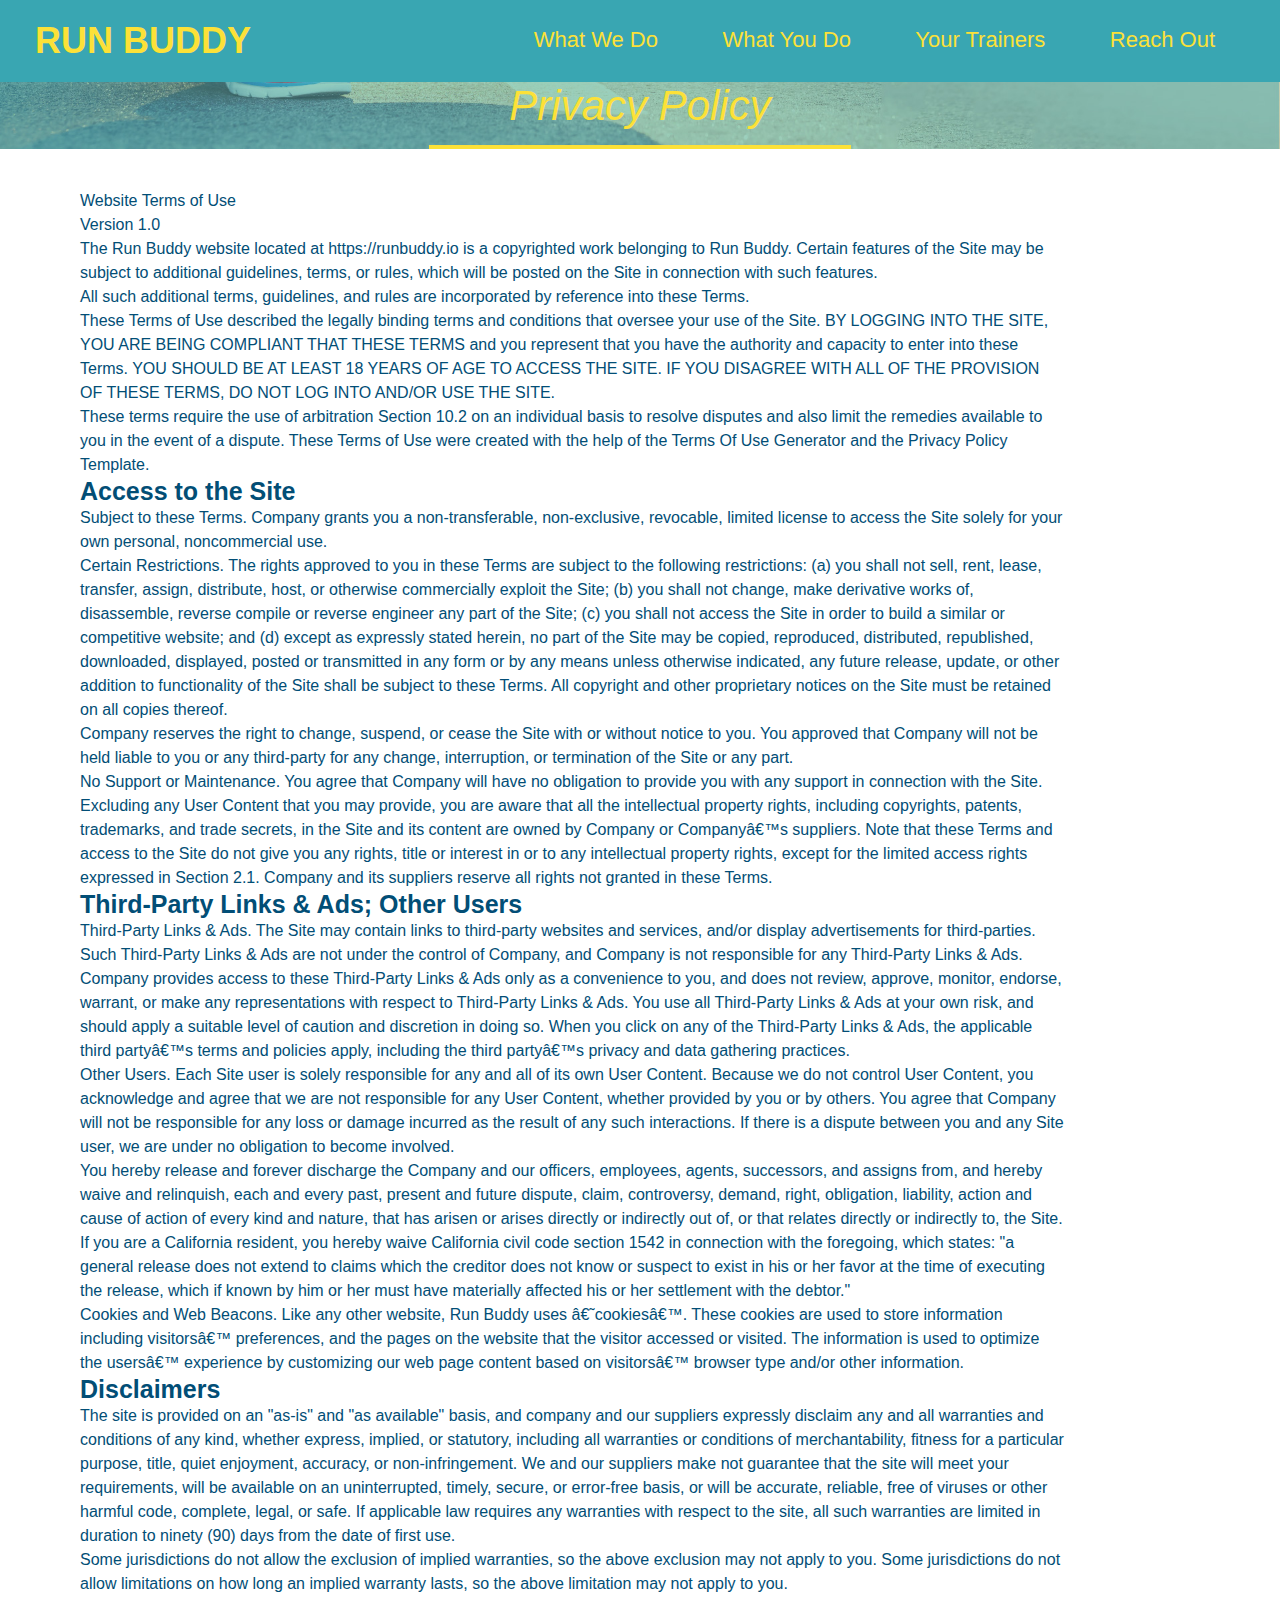
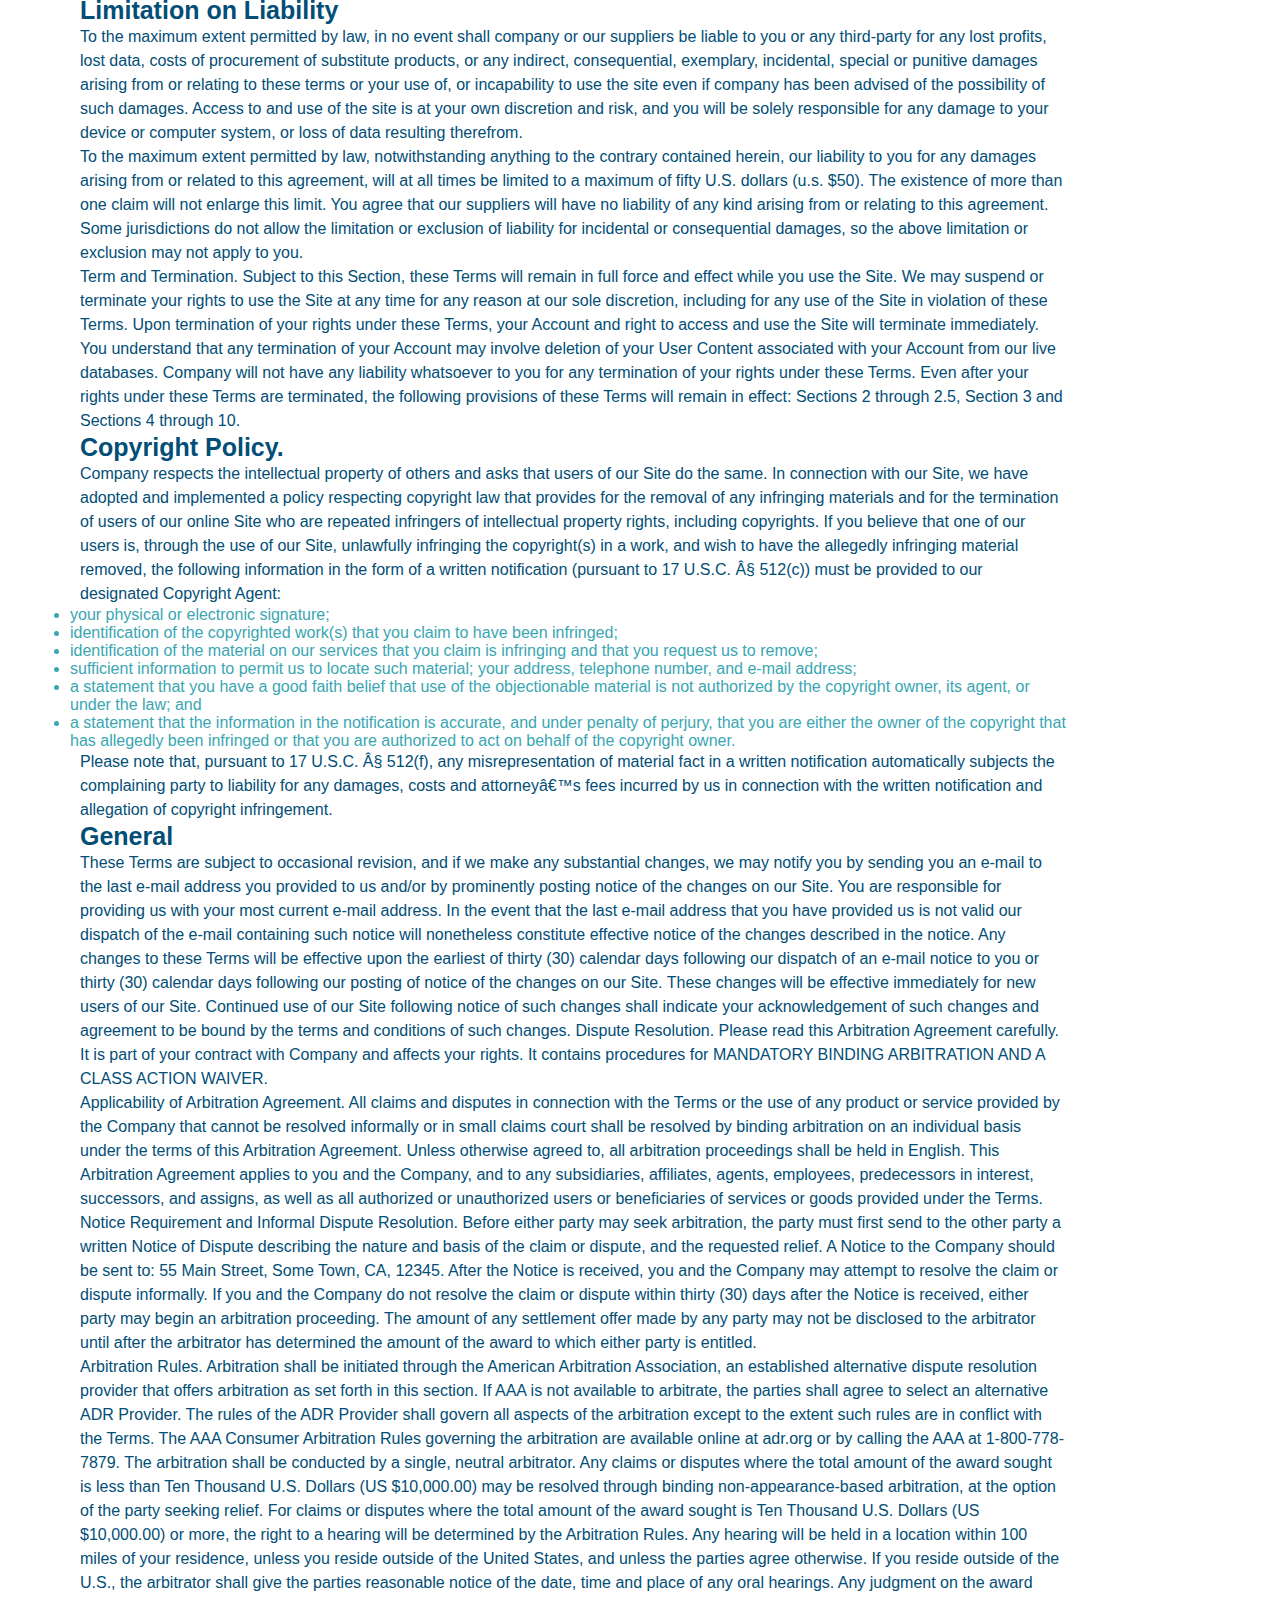
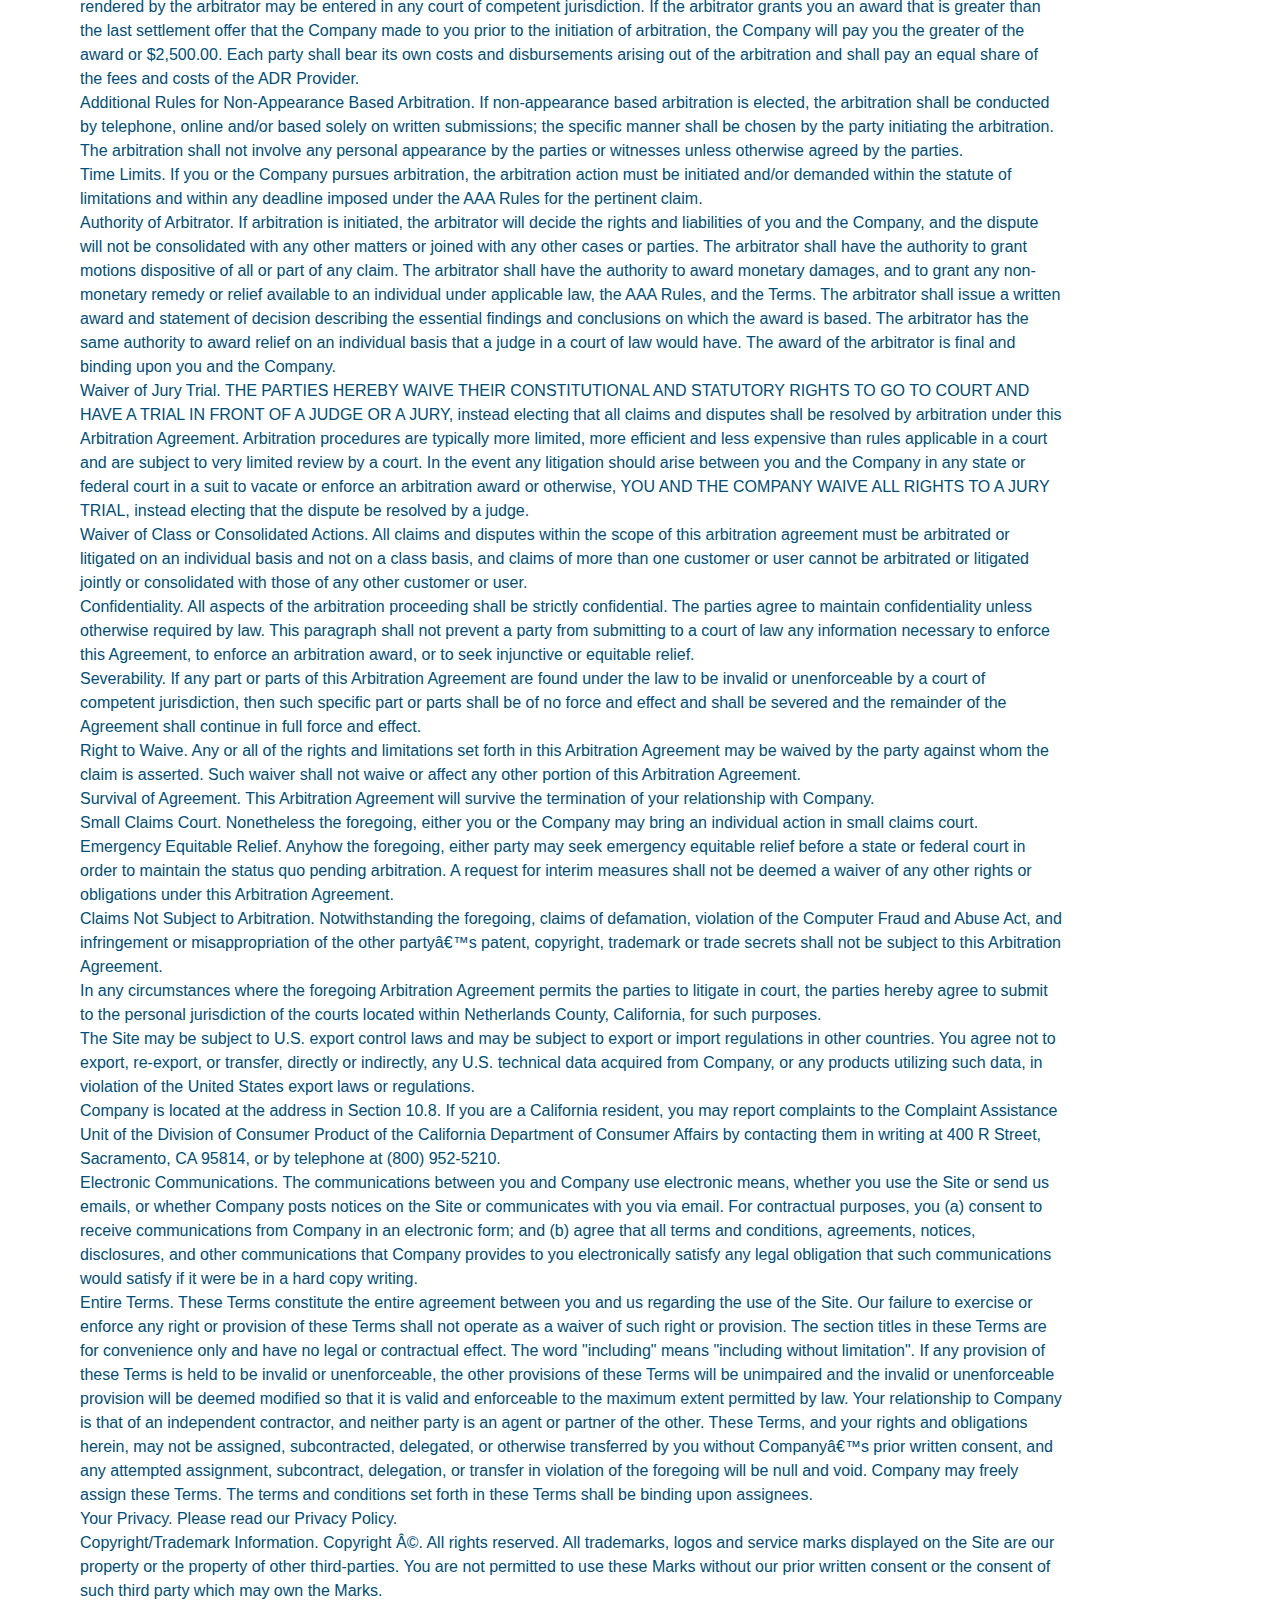
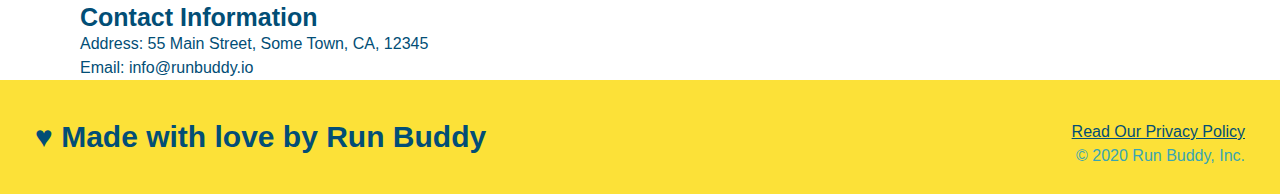
==== privacy-policy.html @ e8839cb5 "changes to css index and added privacy-policy" ====
<!DOCTYPE html>
<html lang="en">
    <head>
        <meta charset="UTF-8" />
        <title>Privacy Policy - Run Buddy</title>
    </head>
    <body>
       <link rel="stylesheet" href="style.css">
       <link rel="stylesheet" href="secondary-styles.css">
        <!-- navigation -->
        <header>
            <h1>
                <a href="/">RUN BUDDY</a>
            </h1>
            <nav>
                <!-- Unordered list element -->
                <ul>
                    <!-- List item element -->
                    <li>
                        <!-- Anchor element -->
                        <a href="./index.html#what-we-do">What We Do</a>
                    </li>
                    <li>
                        <a href="./index.html#what-you-do">What You Do</a>
                    </li>
                    <li>
                        <a href="./index.html#your-trainers">Your Trainers</a>
                    </li>
                    <li>
                        <a href="./index.html#reach-out">Reach Out</a>
                    </li>
                </ul>
            </nav>
        </header>
        <section class="hero">
            <div class="hero hero-secondary">
            <h2 class="page-title">
                Privacy Policy
            </h2>
        </section>
        <article class="secondary-content">

      <p>
        Website Terms of Use
      </p>

      <p>
        Version 1.0
      </p>

      <p>
        The Run Buddy website located at https://runbuddy.io is a copyrighted work belonging to Run Buddy. Certain
        features of the Site may be subject to additional guidelines, terms, or rules, which will be posted on the Site
        in connection with such features.
      </p>

      <p>
        All such additional terms, guidelines, and rules are incorporated by reference into these Terms.
      </p>

      <p>
        These Terms of Use described the legally binding terms and conditions that oversee your use of the Site. BY
        LOGGING INTO THE SITE, YOU ARE BEING COMPLIANT THAT THESE TERMS and you represent that you have the authority
        and capacity to enter into these Terms. YOU SHOULD BE AT LEAST 18 YEARS OF AGE TO ACCESS THE SITE. IF YOU
        DISAGREE WITH ALL OF THE PROVISION OF THESE TERMS, DO NOT LOG INTO AND/OR USE THE SITE.
      </p>

      <p>
        These terms require the use of arbitration Section 10.2 on an individual basis to resolve disputes and also
        limit the remedies available to you in the event of a dispute. These Terms of Use were created with the help of
        the Terms Of Use Generator and the Privacy Policy Template.
      </p>

      <h3>
        Access to the Site
      </h3>

      <p>
        Subject to these Terms. Company grants you a non-transferable, non-exclusive, revocable, limited license to
        access the Site solely for your own personal, noncommercial use.
      </p>

      <p>
        Certain Restrictions. The rights approved to you in these Terms are subject to the following restrictions: (a)
        you shall not sell, rent, lease, transfer, assign, distribute, host, or otherwise commercially exploit the Site;
        (b) you shall not change, make derivative works of, disassemble, reverse compile or reverse engineer any part of
        the Site; (c) you shall not access the Site in order to build a similar or competitive website; and (d) except
        as expressly stated herein, no part of the Site may be copied, reproduced, distributed, republished, downloaded,
        displayed, posted or transmitted in any form or by any means unless otherwise indicated, any future release,
        update, or other addition to functionality of the Site shall be subject to these Terms. All copyright and other
        proprietary notices on the Site must be retained on all copies thereof.
      </p>

      <p>
        Company reserves the right to change, suspend, or cease the Site with or without notice to you. You approved
        that Company will not be held liable to you or any third-party for any change, interruption, or termination of
        the Site or any part.
      </p>

      <p>
        No Support or Maintenance. You agree that Company will have no obligation to provide you with any support in
        connection with the Site.
      </p>

      <p>
        Excluding any User Content that you may provide, you are aware that all the intellectual property rights,
        including copyrights, patents, trademarks, and trade secrets, in the Site and its content are owned by Company
        or Companyâ€™s suppliers. Note that these Terms and access to the Site do not give you any rights, title or
        interest in or to any intellectual property rights, except for the limited access rights expressed in Section
        2.1. Company and its suppliers reserve all rights not granted in these Terms.
      </p>

      <h3>
        Third-Party Links & Ads; Other Users
      </h3>

      <p>
        Third-Party Links & Ads. The Site may contain links to third-party websites and services, and/or display
        advertisements for third-parties. Such Third-Party Links & Ads are not under the control of Company, and Company
        is not responsible for any Third-Party Links & Ads. Company provides access to these Third-Party Links & Ads
        only as a convenience to you, and does not review, approve, monitor, endorse, warrant, or make any
        representations with respect to Third-Party Links & Ads. You use all Third-Party Links & Ads at your own risk,
        and should apply a suitable level of caution and discretion in doing so. When you click on any of the
        Third-Party Links & Ads, the applicable third partyâ€™s terms and policies apply, including the third partyâ€™s
        privacy and data gathering practices.
      </p>

      <p>
        Other Users. Each Site user is solely responsible for any and all of its own User Content. Because we do not
        control User Content, you acknowledge and agree that we are not responsible for any User Content, whether
        provided by you or by others. You agree that Company will not be responsible for any loss or damage incurred as
        the result of any such interactions. If there is a dispute between you and any Site user, we are under no
        obligation to become involved.
      </p>

      <p>
        You hereby release and forever discharge the Company and our officers, employees, agents, successors, and
        assigns from, and hereby waive and relinquish, each and every past, present and future dispute, claim,
        controversy, demand, right, obligation, liability, action and cause of action of every kind and nature, that has
        arisen or arises directly or indirectly out of, or that relates directly or indirectly to, the Site. If you are
        a California resident, you hereby waive California civil code section 1542 in connection with the foregoing,
        which states: "a general release does not extend to claims which the creditor does not know or suspect to exist
        in his or her favor at the time of executing the release, which if known by him or her must have materially
        affected his or her settlement with the debtor."
      </p>

      <p>
        Cookies and Web Beacons. Like any other website, Run Buddy uses â€˜cookiesâ€™. These cookies are used to store
        information including visitorsâ€™ preferences, and the pages on the website that the visitor accessed or visited.
        The information is used to optimize the usersâ€™ experience by customizing our web page content based on visitorsâ€™
        browser type and/or other information.
      </p>

      <h3>
        Disclaimers
      </h3>

      <p>
        The site is provided on an "as-is" and "as available" basis, and company and our suppliers expressly disclaim
        any and all warranties and conditions of any kind, whether express, implied, or statutory, including all
        warranties or conditions of merchantability, fitness for a particular purpose, title, quiet enjoyment, accuracy,
        or non-infringement. We and our suppliers make not guarantee that the site will meet your requirements, will be
        available on an uninterrupted, timely, secure, or error-free basis, or will be accurate, reliable, free of
        viruses or other harmful code, complete, legal, or safe. If applicable law requires any warranties with respect
        to the site, all such warranties are limited in duration to ninety (90) days from the date of first use.
      </p>

      <p>
        Some jurisdictions do not allow the exclusion of implied warranties, so the above exclusion may not apply to
        you. Some jurisdictions do not allow limitations on how long an implied warranty lasts, so the above limitation
        may not apply to you.
      </p>

      <h3>
        Limitation on Liability
      </h3>

      <p>
        To the maximum extent permitted by law, in no event shall company or our suppliers be liable to you or any
        third-party for any lost profits, lost data, costs of procurement of substitute products, or any indirect,
        consequential, exemplary, incidental, special or punitive damages arising from or relating to these terms or
        your use of, or incapability to use the site even if company has been advised of the possibility of such
        damages. Access to and use of the site is at your own discretion and risk, and you will be solely responsible
        for any damage to your device or computer system, or loss of data resulting therefrom.
      </p>

      <p>
        To the maximum extent permitted by law, notwithstanding anything to the contrary contained herein, our liability
        to you for any damages arising from or related to this agreement, will at all times be limited to a maximum of
        fifty U.S. dollars (u.s. $50). The existence of more than one claim will not enlarge this limit. You agree that
        our suppliers will have no liability of any kind arising from or relating to this agreement.
      </p>

      <p>
        Some jurisdictions do not allow the limitation or exclusion of liability for incidental or consequential
        damages, so the above limitation or exclusion may not apply to you.
      </p>

      <p>
        Term and Termination. Subject to this Section, these Terms will remain in full force and effect while you use
        the Site. We may suspend or terminate your rights to use the Site at any time for any reason at our sole
        discretion, including for any use of the Site in violation of these Terms. Upon termination of your rights under
        these Terms, your Account and right to access and use the Site will terminate immediately. You understand that
        any termination of your Account may involve deletion of your User Content associated with your Account from our
        live databases. Company will not have any liability whatsoever to you for any termination of your rights under
        these Terms. Even after your rights under these Terms are terminated, the following provisions of these Terms
        will remain in effect: Sections 2 through 2.5, Section 3 and Sections 4 through 10.
      </p>

      <h3>
        Copyright Policy.
      </h3>

      <p>
        Company respects the intellectual property of others and asks that users of our Site do the same. In connection
        with our Site, we have adopted and implemented a policy respecting copyright law that provides for the removal
        of any infringing materials and for the termination of users of our online Site who are repeated infringers of
        intellectual property rights, including copyrights. If you believe that one of our users is, through the use of
        our Site, unlawfully infringing the copyright(s) in a work, and wish to have the allegedly infringing material
        removed, the following information in the form of a written notification (pursuant to 17 U.S.C. Â§ 512(c)) must
        be provided to our designated Copyright Agent:
      </p>

      <ul>
        <li>
          your physical or electronic signature;
        </li>
        <li>
          identification of the copyrighted work(s) that you claim to have been infringed;
        </li>
        <li>
          identification of the material on our services that you claim is infringing and that you request us to remove;
        </li>
        <li>
          sufficient information to permit us to locate such material; your address, telephone number, and e-mail
          address;
        </li>
        <li>
          a statement that you have a good faith belief that use of the objectionable material is not authorized by the
          copyright owner, its agent, or under the law; and
        </li>
        <li>
          a statement that the information in the notification is accurate, and under penalty of perjury, that you are
          either the owner of the copyright that has allegedly been infringed or that you are authorized to act on
          behalf of the copyright owner.
        </li>
      </ul>

      <p>
        Please note that, pursuant to 17 U.S.C. Â§ 512(f), any misrepresentation of material fact in a written
        notification automatically subjects the complaining party to liability for any damages, costs and attorneyâ€™s
        fees incurred by us in connection with the written notification and allegation of copyright infringement.
      </p>

      <h3>
        General
      </h3>

      <p>
        These Terms are subject to occasional revision, and if we make any substantial changes, we may notify you by
        sending you an e-mail to the last e-mail address you provided to us and/or by prominently posting notice of the
        changes on our Site. You are responsible for providing us with your most current e-mail address. In the event
        that the last e-mail address that you have provided us is not valid our dispatch of the e-mail containing such
        notice will nonetheless constitute effective notice of the changes described in the notice. Any changes to these
        Terms will be effective upon the earliest of thirty (30) calendar days following our dispatch of an e-mail
        notice to you or thirty (30) calendar days following our posting of notice of the changes on our Site. These
        changes will be effective immediately for new users of our Site. Continued use of our Site following notice of
        such changes shall indicate your acknowledgement of such changes and agreement to be bound by the terms and
        conditions of such changes. Dispute Resolution. Please read this Arbitration Agreement carefully. It is part of
        your contract with Company and affects your rights. It contains procedures for MANDATORY BINDING ARBITRATION AND
        A CLASS ACTION WAIVER.
      </p>

      <p>
        Applicability of Arbitration Agreement. All claims and disputes in connection with the Terms or the use of any
        product or service provided by the Company that cannot be resolved informally or in small claims court shall be
        resolved by binding arbitration on an individual basis under the terms of this Arbitration Agreement. Unless
        otherwise agreed to, all arbitration proceedings shall be held in English. This Arbitration Agreement applies to
        you and the Company, and to any subsidiaries, affiliates, agents, employees, predecessors in interest,
        successors, and assigns, as well as all authorized or unauthorized users or beneficiaries of services or goods
        provided under the Terms.
      </p>

      <p>
        Notice Requirement and Informal Dispute Resolution. Before either party may seek arbitration, the party must
        first send to the other party a written Notice of Dispute describing the nature and basis of the claim or
        dispute, and the requested relief. A Notice to the Company should be sent to: 55 Main Street, Some Town, CA,
        12345. After the Notice is received, you and the Company may attempt to resolve the claim or dispute informally.
        If you and the Company do not resolve the claim or dispute within thirty (30) days after the Notice is received,
        either party may begin an arbitration proceeding. The amount of any settlement offer made by any party may not
        be disclosed to the arbitrator until after the arbitrator has determined the amount of the award to which either
        party is entitled.
      </p>

      <p>
        Arbitration Rules. Arbitration shall be initiated through the American Arbitration Association, an established
        alternative dispute resolution provider that offers arbitration as set forth in this section. If AAA is not
        available to arbitrate, the parties shall agree to select an alternative ADR Provider. The rules of the ADR
        Provider shall govern all aspects of the arbitration except to the extent such rules are in conflict with the
        Terms. The AAA Consumer Arbitration Rules governing the arbitration are available online at adr.org or by
        calling the AAA at 1-800-778-7879. The arbitration shall be conducted by a single, neutral arbitrator. Any
        claims or disputes where the total amount of the award sought is less than Ten Thousand U.S. Dollars (US
        $10,000.00) may be resolved through binding non-appearance-based arbitration, at the option of the party seeking
        relief. For claims or disputes where the total amount of the award sought is Ten Thousand U.S. Dollars (US
        $10,000.00) or more, the right to a hearing will be determined by the Arbitration Rules. Any hearing will be
        held in a location within 100 miles of your residence, unless you reside outside of the United States, and
        unless the parties agree otherwise. If you reside outside of the U.S., the arbitrator shall give the parties
        reasonable notice of the date, time and place of any oral hearings. Any judgment on the award rendered by the
        arbitrator may be entered in any court of competent jurisdiction. If the arbitrator grants you an award that is
        greater than the last settlement offer that the Company made to you prior to the initiation of arbitration, the
        Company will pay you the greater of the award or $2,500.00. Each party shall bear its own costs and
        disbursements arising out of the arbitration and shall pay an equal share of the fees and costs of the ADR
        Provider.
      </p>

      <p>
        Additional Rules for Non-Appearance Based Arbitration. If non-appearance based arbitration is elected, the
        arbitration shall be conducted by telephone, online and/or based solely on written submissions; the specific
        manner shall be chosen by the party initiating the arbitration. The arbitration shall not involve any personal
        appearance by the parties or witnesses unless otherwise agreed by the parties.
      </p>

      <p>
        Time Limits. If you or the Company pursues arbitration, the arbitration action must be initiated and/or demanded
        within the statute of limitations and within any deadline imposed under the AAA Rules for the pertinent claim.
      </p>

      <p>
        Authority of Arbitrator. If arbitration is initiated, the arbitrator will decide the rights and liabilities of
        you and the Company, and the dispute will not be consolidated with any other matters or joined with any other
        cases or parties. The arbitrator shall have the authority to grant motions dispositive of all or part of any
        claim. The arbitrator shall have the authority to award monetary damages, and to grant any non-monetary remedy
        or relief available to an individual under applicable law, the AAA Rules, and the Terms. The arbitrator shall
        issue a written award and statement of decision describing the essential findings and conclusions on which the
        award is based. The arbitrator has the same authority to award relief on an individual basis that a judge in a
        court of law would have. The award of the arbitrator is final and binding upon you and the Company.
      </p>

      <p>
        Waiver of Jury Trial. THE PARTIES HEREBY WAIVE THEIR CONSTITUTIONAL AND STATUTORY RIGHTS TO GO TO COURT AND HAVE
        A TRIAL IN FRONT OF A JUDGE OR A JURY, instead electing that all claims and disputes shall be resolved by
        arbitration under this Arbitration Agreement. Arbitration procedures are typically more limited, more efficient
        and less expensive than rules applicable in a court and are subject to very limited review by a court. In the
        event any litigation should arise between you and the Company in any state or federal court in a suit to vacate
        or enforce an arbitration award or otherwise, YOU AND THE COMPANY WAIVE ALL RIGHTS TO A JURY TRIAL, instead
        electing that the dispute be resolved by a judge.
      </p>

      <p>
        Waiver of Class or Consolidated Actions. All claims and disputes within the scope of this arbitration agreement
        must be arbitrated or litigated on an individual basis and not on a class basis, and claims of more than one
        customer or user cannot be arbitrated or litigated jointly or consolidated with those of any other customer or
        user.
      </p>

      <p>
        Confidentiality. All aspects of the arbitration proceeding shall be strictly confidential. The parties agree to
        maintain confidentiality unless otherwise required by law. This paragraph shall not prevent a party from
        submitting to a court of law any information necessary to enforce this Agreement, to enforce an arbitration
        award, or to seek injunctive or equitable relief.
      </p>

      <p>
        Severability. If any part or parts of this Arbitration Agreement are found under the law to be invalid or
        unenforceable by a court of competent jurisdiction, then such specific part or parts shall be of no force and
        effect and shall be severed and the remainder of the Agreement shall continue in full force and effect.
      </p>

      <p>
        Right to Waive. Any or all of the rights and limitations set forth in this Arbitration Agreement may be waived
        by the party against whom the claim is asserted. Such waiver shall not waive or affect any other portion of this
        Arbitration Agreement.
      </p>

      <p>
        Survival of Agreement. This Arbitration Agreement will survive the termination of your relationship with
        Company.
      </p>

      <p>
        Small Claims Court. Nonetheless the foregoing, either you or the Company may bring an individual action in small
        claims court.
      </p>

      <p>
        Emergency Equitable Relief. Anyhow the foregoing, either party may seek emergency equitable relief before a
        state or federal court in order to maintain the status quo pending arbitration. A request for interim measures
        shall not be deemed a waiver of any other rights or obligations under this Arbitration Agreement.
      </p>

      <p>
        Claims Not Subject to Arbitration. Notwithstanding the foregoing, claims of defamation, violation of the
        Computer Fraud and Abuse Act, and infringement or misappropriation of the other partyâ€™s patent, copyright,
        trademark or trade secrets shall not be subject to this Arbitration Agreement.
      </p>

      <p>
        In any circumstances where the foregoing Arbitration Agreement permits the parties to litigate in court, the
        parties hereby agree to submit to the personal jurisdiction of the courts located within Netherlands County,
        California, for such purposes.
      </p>

      <p>
        The Site may be subject to U.S. export control laws and may be subject to export or import regulations in other
        countries. You agree not to export, re-export, or transfer, directly or indirectly, any U.S. technical data
        acquired from Company, or any products utilizing such data, in violation of the United States export laws or
        regulations.
      </p>

      <p>
        Company is located at the address in Section 10.8. If you are a California resident, you may report complaints
        to the Complaint Assistance Unit of the Division of Consumer Product of the California Department of Consumer
        Affairs by contacting them in writing at 400 R Street, Sacramento, CA 95814, or by telephone at (800) 952-5210.
      </p>

      <p>
        Electronic Communications. The communications between you and Company use electronic means, whether you use the
        Site or send us emails, or whether Company posts notices on the Site or communicates with you via email. For
        contractual purposes, you (a) consent to receive communications from Company in an electronic form; and (b)
        agree that all terms and conditions, agreements, notices, disclosures, and other communications that Company
        provides to you electronically satisfy any legal obligation that such communications would satisfy if it were be
        in a hard copy writing.
      </p>

      <p>
        Entire Terms. These Terms constitute the entire agreement between you and us regarding the use of the Site. Our
        failure to exercise or enforce any right or provision of these Terms shall not operate as a waiver of such right
        or provision. The section titles in these Terms are for convenience only and have no legal or contractual
        effect. The word "including" means "including without limitation". If any provision of these Terms is held to be
        invalid or unenforceable, the other provisions of these Terms will be unimpaired and the invalid or
        unenforceable provision will be deemed modified so that it is valid and enforceable to the maximum extent
        permitted by law. Your relationship to Company is that of an independent contractor, and neither party is an
        agent or partner of the other. These Terms, and your rights and obligations herein, may not be assigned,
        subcontracted, delegated, or otherwise transferred by you without Companyâ€™s prior written consent, and any
        attempted assignment, subcontract, delegation, or transfer in violation of the foregoing will be null and void.
        Company may freely assign these Terms. The terms and conditions set forth in these Terms shall be binding upon
        assignees.
      </p>

      <p>
        Your Privacy. Please read our Privacy Policy.
      </p>

      <p>
        Copyright/Trademark Information. Copyright Â©. All rights reserved. All trademarks, logos and service marks
        displayed on the Site are our property or the property of other third-parties. You are not permitted to use
        these Marks without our prior written consent or the consent of such third party which may own the Marks.
      </p>

      <h3>
        Contact Information
      </h3>

      <p>
        Address: 55 Main Street, Some Town, CA, 12345
      </p>

      <p>
        Email: info@runbuddy.io
      </p>

    </div>
</section>
        </article>
         <!-- footer -->
         <footer>
            <h2>&hearts; Made with love by Run Buddy</h2>
            <div>
                <a href="#">Read Our Privacy Policy</a><br />
                &copy; 2020 Run Buddy, Inc.
            </div>
        </footer>
    </body>
</html>
    </body>
</html>
---- style.css ----
* {
    margin: 0;
    padding: 0;
    box-sizing: border-box;
}
body {
    /* more on this crazy alphanumerical value in a minute! */
    color: #39a6b2;
    font-family: Helvetica, Arial, sans-serif;
}
/* apply styles to <header> */
header {
    padding: 20px 35px;
    background-color: #39a6b2;
}
header h1 {
    font-weight: bold;
    font-size: 36px;
    color: #fce138;
    margin: 0;
    display: inline;
}

header a {
    text-decoration: none;
    color: #fce138;
}
header nav {
    float: right;
    margin: 7px 0;
}
header nav ul li {
    display: inline;
}
header nav ul li a {
    margin: 0 30px;
    font-weight: lighter;
    font-size: 22px;
}
footer {
    background: #fce138;
    width: 100%;
    padding: 40px 35px;
}
footer h2 {
    display: inline;
    color: #024e76;
    font-size: 30px;
    margin: 0;
}
footer div {
    float: right;
    line-height: 1.5;
    text-align: right;
}
footer a {
    color: #024e76;
}
/* Homepage Hero Style Start */
.hero {
    background-image: url("./assets images/hero-bg.jpg");
    height: 600px;
    background-size: cover;
    background-position: center;
    position: relative;
}
.hero-2 {
    background-size: cover;
    background-position: center;
    position: relative;
}
.hero-form {
    border-style: solid;
    border-width: 3px;
    border-color: #024e76;
    background-color: #fce138;
    padding: 20px;
    width: 500px;
    color: #024e76;
    position: absolute;
    bottom: 120px;
    right: 140px;
}
.hero h3 {
    font-size: 24px;
    margin: 0px;

}
.hero-form p {
    margin: 5px 0 15px 0;
}
.form-input {
    border: 1px solid #024e76;
    display: block;
    padding: 7px 15px;
    font-size: 16px;
    color: #024e76;
    width: 100%;
    margin-bottom: 15px;
}
.hero-form label {
    margin: 0 5px;
}
.hero-form button {
    color: #fce138;
    background-color: #024e76;
    border: none;
    padding: 10px 20px;
    font-size: 16px;
}
.intro {
    text-align: center;
}
/* remove this entire CSS Rule */
.intro h2 {
    /* add this alongside your other declarations */
    display: inline-block;
    font-size: 55px;
    color: #024e76;
    margin-bottom: 35px;
    padding: 0 100px 20px 100px;
    border-bottom: 3px solid;
    border-color: #fce138;
}
.intro p {
    /* add this alongside your other declarations */
    margin: 0 auto;
    line-height: 1.7;
    color: #39a6b2;
    width: 80%;
    font-size: 20px;
}
.steps {
    text-align: center;
    background: #fce138
}
/* and this one */
.steps h2 {
    font-size: 55px;
    color: #024e76;
    margin-bottom: 35px;
    padding: 0 100px 20px 100px;
    border-bottom: 3px solid;
    border-color: #39a6b2;
}
.steps div {
    margin-bottom: 80px;
}
.steps img {
    width: 15%;
    margin: 10px 0;
}
.steps h3 {
    color: #024e76;
    font-size: 46px;
    margin-top: 10px;
}
.steps p{
    color: #39a6b2;
    font-size: 23px;
}
.steps span {
    font-size: 38px;
}
.section-title {
    font-size: 55px;
    color: #024e76;
    margin-bottom: 35px;
    padding: 0 100px 20px 100px;
    border-bottom: 3px solid;
}
.primary-border {
    border-color: #fce138;
}
.secondary-border {
    border-color: #39a6b2;
}
.trainers {
    text-align: center;
}
.trainer {
    width: 900px;
    margin: 0 auto 30px auto;
    background: #024e76;
    color: #fce138;
    overflow: auto
}
.trainer img {
    width: 35%;
    float: left;
}
.trainer-bio {
    padding: 35px;
    float: left;
    width: 65%;
}
.text-left {
    text-align: left;
}
.text-right {
    text-align: right;
}
.trainer-bio h3 {
    font-size: 32px;
    margin-bottom: 8px;
}
.trainer-bio h4 {
    font-weight: lighter;
    font-size: 26px;
    margin-bottom: 25px;
}
.trainer-bio p {
    font-size: 17px;
    line-height: 1.3;
}
/* REACH OUT STYLES START */
.contact {
    text-align: center;
    background: #024e76;
}
.contact h2 {
    color: #fce138;
}
.contact-info iframe {
    width: 400px;
    height: 400px;
}
.contact-info div {
    width: 410px;
    display: inline-block;
    vertical-align: top;
    text-align: left;
    margin: 30px 0 0 60px;
    color: white;
}
.contact-info h3 {
    color: #fce138;
    font-size: 32px;
}
.contact-info p, .contact-info address {
    margin: 20px 0;
    line-height: 1.5;
    font-size: 20px;
    font-style: normal;
    color: white;
}
.contact-info a {
    color: #fce138;
}
/* REACH OUT STYLES END */

/* these two colors will override the ones above in .hero */
.hero-secondary {
    background-color: black;
    color: red;
  }
---- secondary-styles.css ----
.hero {
    background-position: bottom;
    height: auto;
    text-align: center;
    margin-bottom: 40px;
}
.page-title {
    color: #fce138;
    display: inline-block;
    border-bottom: 4px solid #fce138;
    padding: 0 80px 15px 80px;
    font-weight: normal;
    font-size: 42px;
    font-style: italic;
}
.secondary-content {
    width: 80%;
    margin: 30px 0 0 60px;
    color: #024e76;
}
.secondary-content h3 {
    font-size: 25px;
    margin: 0 20px 0 20px;
}
.secondary-content p {
    font-size: 16px;
    line-height: 1.5;
    margin: 0 20px 0 20px;
}
.secondary-content li {
    color: #39a6b2;
    margin: 0 10px 0 10px;
}
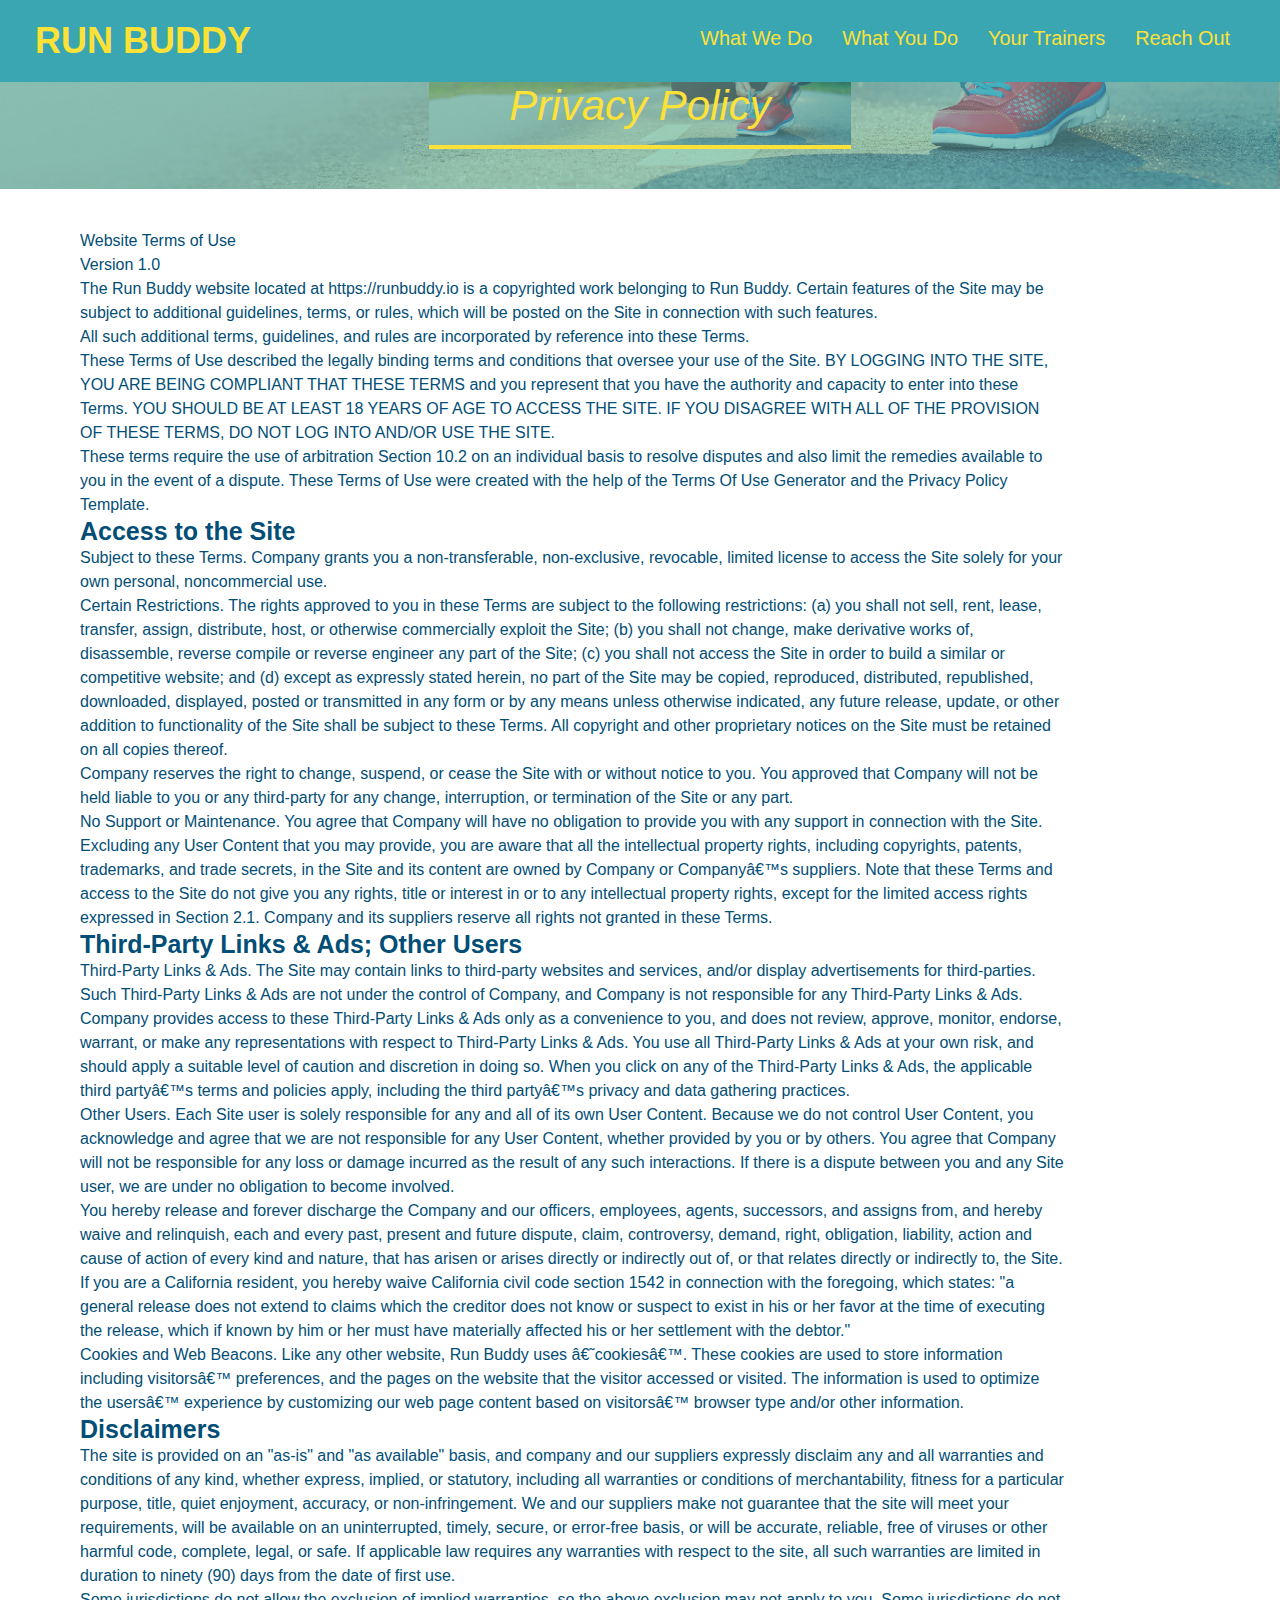
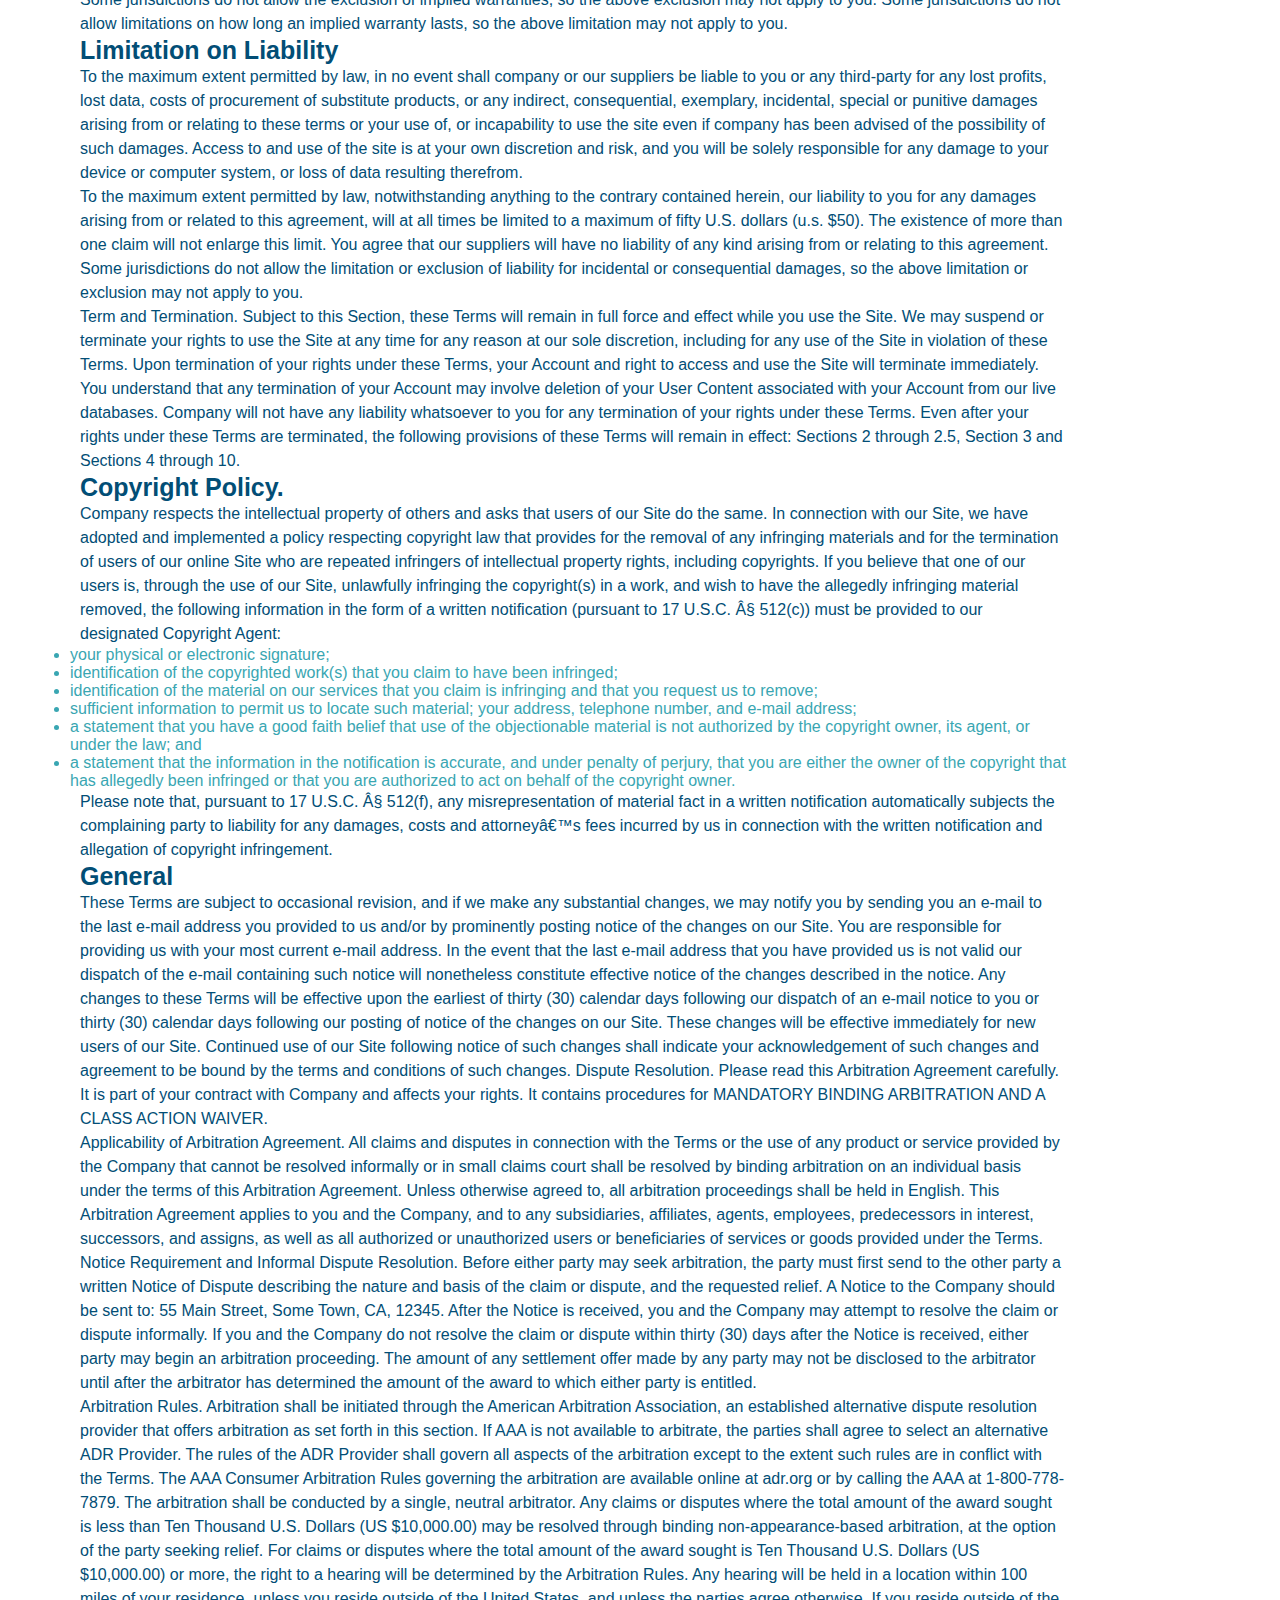
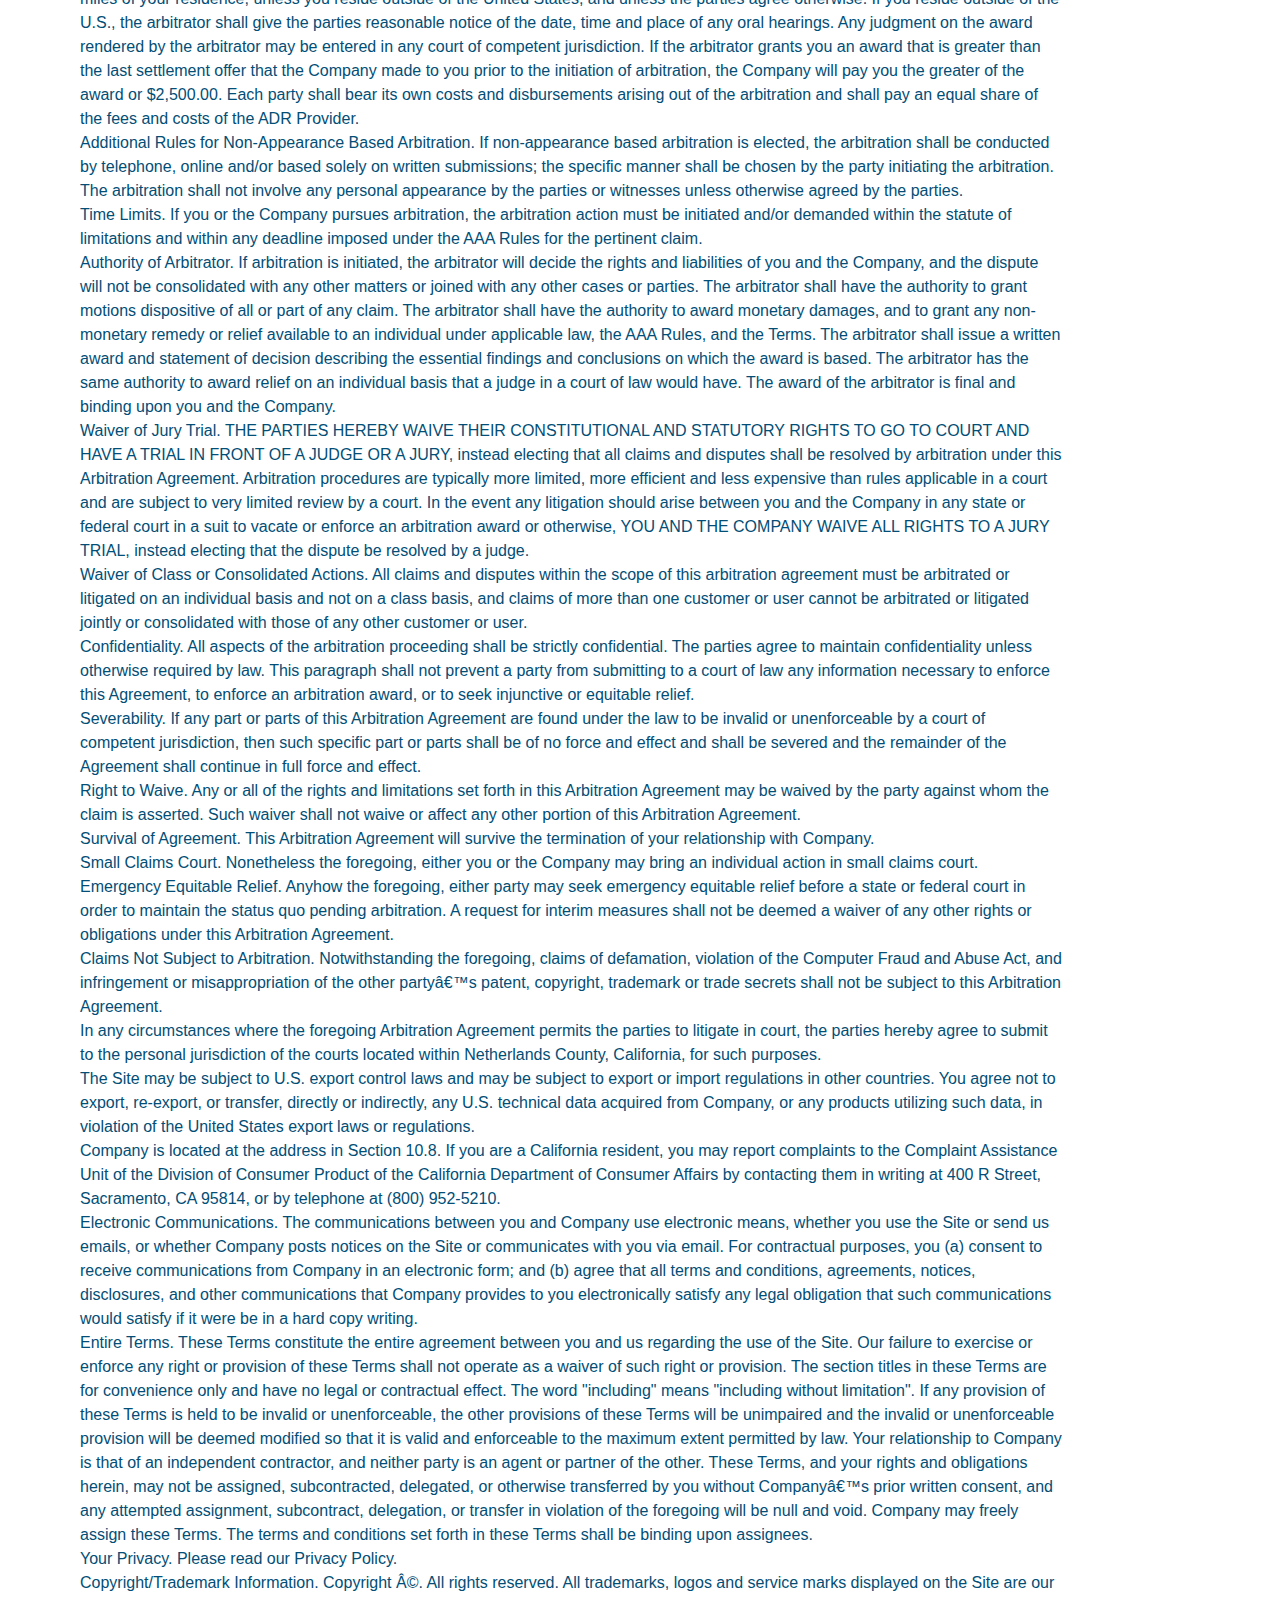
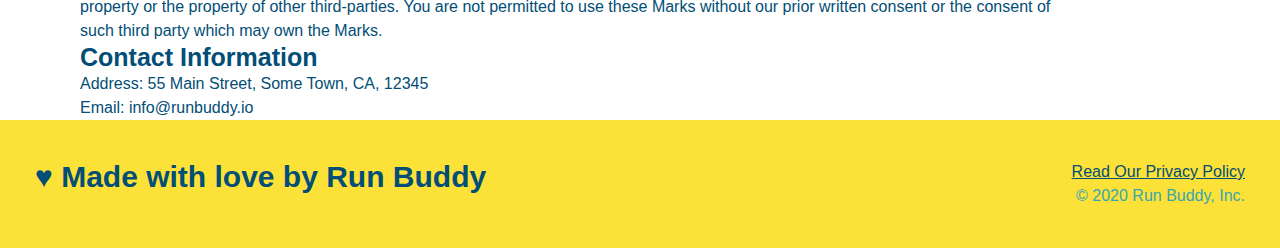
==== commit e1c2d5ec: "added media queries" ====
--- a/privacy-policy.html
+++ b/privacy-policy.html
@@ -2,6 +2,7 @@
 <html lang="en">
     <head>
         <meta charset="UTF-8" />
+        <meta name="viewport" content="width=device-width, initial-scale=1.0" />
         <title>Privacy Policy - Run Buddy</title>
     </head>
     <body>
--- a/style.css
+++ b/style.css
@@ -12,44 +12,53 @@
 header {
     padding: 20px 35px;
     background-color: #39a6b2;
+    display: flex;
+    justify-content: space-between;
+    flex-wrap: wrap;
 }
 header h1 {
     font-weight: bold;
+    margin: 0;
     font-size: 36px;
     color: #fce138;
-    margin: 0;
     display: inline;
 }
 
 header a {
     text-decoration: none;
     color: #fce138;
+    text-align: center;
 }
 header nav {
     float: right;
     margin: 7px 0;
 }
-header nav ul li {
-    display: inline;
+header nav ul {
+    display: flex;
+    flex-wrap: wrap;
+    justify-content: space-between;
+    align-items: center;
+    list-style: none;
 }
 header nav ul li a {
-    margin: 0 30px;
+    padding: 10px 15px;
     font-weight: lighter;
-    font-size: 22px;
+    font-size: 1.55vw;
 }
 footer {
     background: #fce138;
     width: 100%;
     padding: 40px 35px;
+    display: flex;
+    justify-content: space-between;
+    flex-wrap: wrap;
 }
 footer h2 {
-    display: inline;
     color: #024e76;
     font-size: 30px;
     margin: 0;
 }
 footer div {
-    float: right;
     line-height: 1.5;
     text-align: right;
 }
@@ -59,15 +68,30 @@
 /* Homepage Hero Style Start */
 .hero {
     background-image: url("./assets images/hero-bg.jpg");
-    height: 600px;
     background-size: cover;
     background-position: center;
-    position: relative;
+    display: flex;
+    justify-content: center;
+    flex-wrap: wrap;
+    align-items: flex-start;
 }
 .hero-2 {
     background-size: cover;
     background-position: center;
     position: relative;
+}
+.hero-cta {
+    width: 35%;
+    text-align: right;
+    margin: 3.5%;
+    color: #fff;
+    font-size: 18px;
+    line-height: 1.2;
+}
+.hero-cta h2 {
+    font-style: italic;
+    font-size: 55px;
+    color: #fce138;
 }
 .hero-form {
     border-style: solid;
@@ -75,11 +99,9 @@
     border-color: #024e76;
     background-color: #fce138;
     padding: 20px;
-    width: 500px;
-    color: #024e76;
-    position: absolute;
-    bottom: 120px;
-    right: 140px;
+    color: #024e76;
+    width: 40%;
+    margin: 3.5%;
 }
 .hero h3 {
     font-size: 24px;
@@ -107,20 +129,6 @@
     border: none;
     padding: 10px 20px;
     font-size: 16px;
-}
-.intro {
-    text-align: center;
-}
-/* remove this entire CSS Rule */
-.intro h2 {
-    /* add this alongside your other declarations */
-    display: inline-block;
-    font-size: 55px;
-    color: #024e76;
-    margin-bottom: 35px;
-    padding: 0 100px 20px 100px;
-    border-bottom: 3px solid;
-    border-color: #fce138;
 }
 .intro p {
     /* add this alongside your other declarations */
@@ -129,70 +137,82 @@
     color: #39a6b2;
     width: 80%;
     font-size: 20px;
+    text-align: center;
 }
 .steps {
+    background: #fce138
+}
+.step h3 {
+    color: #024e76;
+    font-size: 46px;
+    flex: 1 30%;
+}
+.step-text p {
+    color: #39a6b2;
+    font-size: 18px;
+}
+.step-text h4 {
+    font-size: 26px;
+    line-height: 1.5;
+    color: #024e76;
+}
+.step {
+    margin: 50px auto;
+    padding-bottom: 50px;
+    width: 80%;
+    border-bottom: 1px solid #39a6b2;
+    display: flex;
+    flex-wrap: wrap;
+    align-items: center;
+    justify-content: space-between;
+}
+.step-info {
+    flex: 2 70%;
+    display: flex;
+    flex-wrap: wrap;
+    align-items: center;
+}
+.step-img {
+    flex: 1 12%;
+    margin-right: 20px;
+}
+.step-img img {
+    max-width: 100%;
+}
+.step-text {
+    flex: 12;
+}
+.section-title {
+    font-size: 48px;
+    color: #024e76;
+    border-bottom: 3px solid;
+    padding-bottom: 20px;
     text-align: center;
-    background: #fce138
-}
-/* and this one */
-.steps h2 {
-    font-size: 55px;
-    color: #024e76;
-    margin-bottom: 35px;
-    padding: 0 100px 20px 100px;
-    border-bottom: 3px solid;
-    border-color: #39a6b2;
-}
-.steps div {
-    margin-bottom: 80px;
-}
-.steps img {
-    width: 15%;
-    margin: 10px 0;
-}
-.steps h3 {
-    color: #024e76;
-    font-size: 46px;
-    margin-top: 10px;
-}
-.steps p{
-    color: #39a6b2;
-    font-size: 23px;
-}
-.steps span {
-    font-size: 38px;
-}
-.section-title {
-    font-size: 55px;
-    color: #024e76;
-    margin-bottom: 35px;
-    padding: 0 100px 20px 100px;
-    border-bottom: 3px solid;
+    margin: 0 auto 35px auto;
+    width: 50%;
 }
 .primary-border {
     border-color: #fce138;
+    padding: 20px;
 }
 .secondary-border {
     border-color: #39a6b2;
+    padding: 20px;
 }
 .trainers {
-    text-align: center;
 }
 .trainer {
-    width: 900px;
-    margin: 0 auto 30px auto;
+    margin: 20px;
     background: #024e76;
     color: #fce138;
-    overflow: auto
+    flex: 1;
 }
 .trainer img {
-    width: 35%;
-    float: left;
+    width: 100%;
 }
 .trainer-bio {
-    padding: 35px;
-    float: left;
-    width: 65%;
+    padding: 25px;
+    line-height: 1.3;
 }
 .text-left {
     text-align: left;
@@ -201,37 +221,44 @@
     text-align: right;
 }
 .trainer-bio h3 {
-    font-size: 32px;
-    margin-bottom: 8px;
+    font-size: 28px;
 }
 .trainer-bio h4 {
     font-weight: lighter;
-    font-size: 26px;
-    margin-bottom: 25px;
+    font-size: 22px;
+    margin-bottom: 15px;
 }
 .trainer-bio p {
     font-size: 17px;
-    line-height: 1.3;
+}
+.trainers {
+    width: 100%;
+    margin: 0 auto;
+    display: flex;
+    flex-wrap: wrap;
+    justify-content: space-around;
 }
 /* REACH OUT STYLES START */
 .contact {
-    text-align: center;
     background: #024e76;
 }
 .contact h2 {
     color: #fce138;
 }
 .contact-info iframe {
-    width: 400px;
-    height: 400px;
+
 }
 .contact-info div {
-    width: 410px;
-    display: inline-block;
-    vertical-align: top;
-    text-align: left;
-    margin: 30px 0 0 60px;
     color: white;
+}
+.contact-info {
+    display: flex;
+    justify-content: space-between;
+    flex-wrap: wrap;
+}
+.contact-info > * {
+    flex: 1;
+    margin: 15px;
 }
 .contact-info h3 {
     color: #fce138;
@@ -240,17 +267,116 @@
 .contact-info p, .contact-info address {
     margin: 20px 0;
     line-height: 1.5;
-    font-size: 20px;
+    font-size: 16px;
     font-style: normal;
     color: white;
 }
 .contact-info a {
     color: #fce138;
 }
+.contact-form input, .contact-form textarea {
+    border: 1px solid #024e76;
+    display: block;
+    padding: 7px 15px;
+    font-size: 16px;
+    color: #024e76;
+    width: 100%;
+    margin-bottom: 15px;
+    margin-top: 5px;
+}
+.contact-form button {
+    width: 100%;
+    border: none;
+    background: #fce138;
+    color: #024e76;
+    text-align: center;
+    padding: 15px 0;
+    font-size: 16px;
+}
 /* REACH OUT STYLES END */
-
-/* these two colors will override the ones above in .hero */
-.hero-secondary {
-    background-color: black;
-    color: red;
-  }+/* MEDIA QUERY FOR SMALLER DESKTOP SCREENS AND SMALLER */
+@media screen and (max-width: 980px) {
+    header {
+        padding-bottom: 0;
+        justify-content: center;
+    }
+    header h1 {
+        width: 100%;
+        text-align: center;
+    }
+    header nav ul {
+        margin-top: 20px;
+        width: 100%;
+        justify-content: center;
+    }
+    header nav ul li a {
+        font-size: 20px;
+    }
+    footer h2 {
+        text-align: center;
+        width: 100%;
+    }
+    .hero-cta, .hero-form {
+        width: 100%;
+    }
+    .hero-cta {
+        text-align: center;
+    }
+    .section-title {
+        width: 80%;
+    }
+    .trainer {
+        flex: 0 70%;
+    }
+    .contact-info iframe {
+        flex: 1 100%;
+    }
+}
+/* MEDIA QUERY FOR TABLETS AND SMALLER */
+@media screen and (max-width: 768px) {
+    section {
+        padding: 30px 15px;
+    }
+    .step h3 {
+        flex: 1 100%;
+        text-align: center;
+    }
+    .step-info {
+        flex: 2 100%;
+        text-align: center;
+        justify-content: center;
+    }
+    .step-img {
+        flex: 0 32%;
+        margin-right: 0;
+        margin-top: 15px;
+        margin-bottom: 15px;
+    }
+    .step-text {
+        flex: 100%;
+    }
+}
+/* MEDIA QUERY FOR MOBILE PHONES AND SMALLER */
+@media screen and (max-width: 575px) {
+    .hero-form button {
+        width: 100%;
+    }
+    .section-title {
+        width: 95%;
+    }
+    .intro p {
+        width: 100%;
+    }
+    .trainer {
+        flex: 0 100%;
+    }
+    .contact-info {
+        text-align: center;
+    }
+    .contact-info > * {
+        flex: 0 100%;
+    }
+    .contact-form {
+        order: 3;
+    }
+}